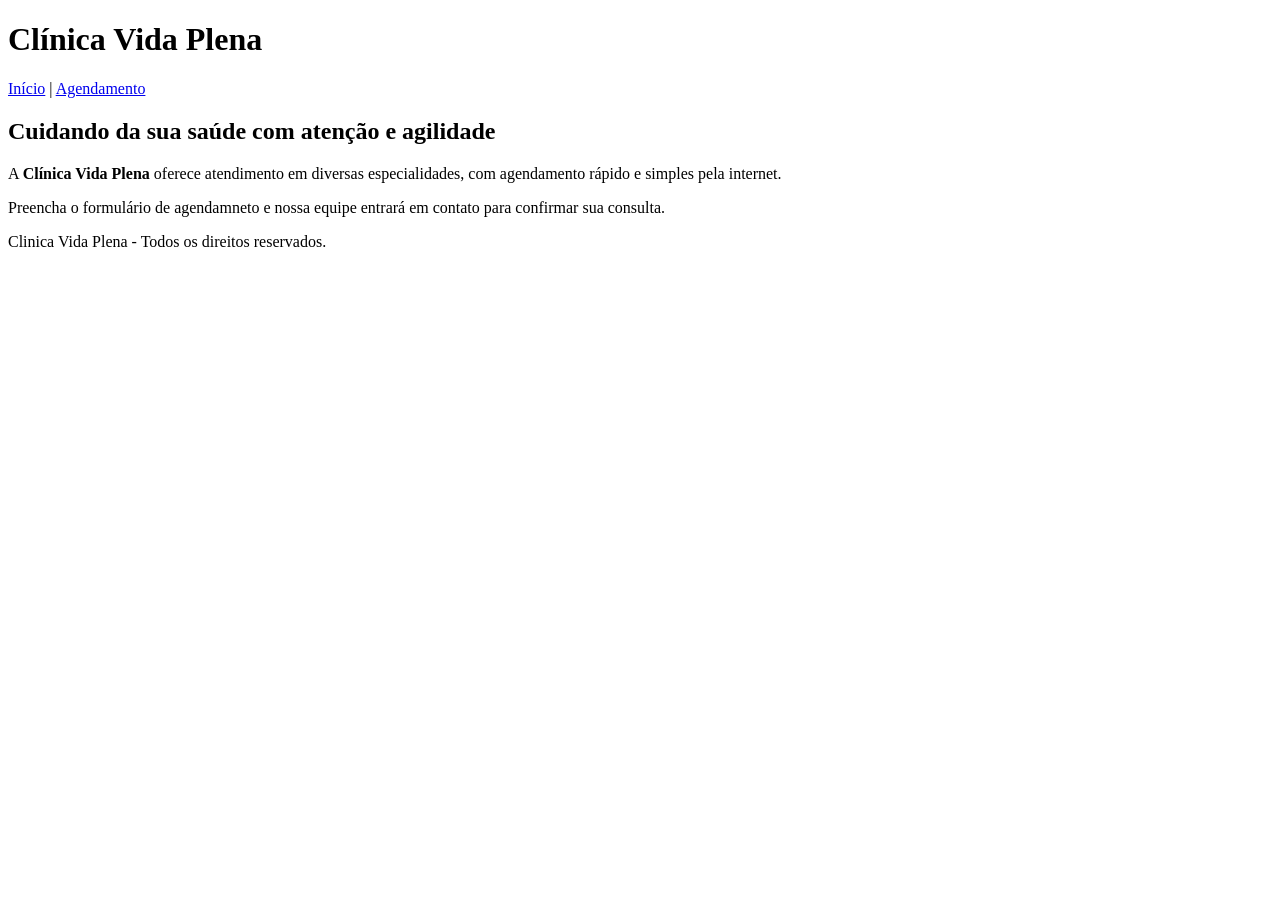
==== index.html @ 05e7b4b5 "Importa o projeto Clínica Vida Plena do Roteiro da SA06" ====
<!DOCTYPE html>
<html lang="pt-BR">
<head>
    <meta charset="UTF-8">
    <meta name="viewport" content="width=device-width, initial-scale=1.0">
    <title>Clínica Vida Plena</title>
</head>

<body>
    <header>
        <h1>Clínica Vida Plena</h1>
        <nav>
            <a href="index.html">Início</a> |
            <a href="agendamento.html">Agendamento</a>
        </nav>
    </header>

    <main>
        <h2>Cuidando da sua saúde com atenção e agilidade</h2>
        <p>
            A <strong>Clínica Vida Plena</strong> oferece atendimento em diversas especialidades, com agendamento rápido e simples pela internet.
        </p>
        <p>
            Preencha o formulário de agendamneto e nossa equipe entrará em contato para confirmar sua consulta.
        </p>
    </main>

    <footer>
        <p>
            Clinica Vida Plena - Todos os direitos reservados.
        </p>
    </footer>
</body>
</html>
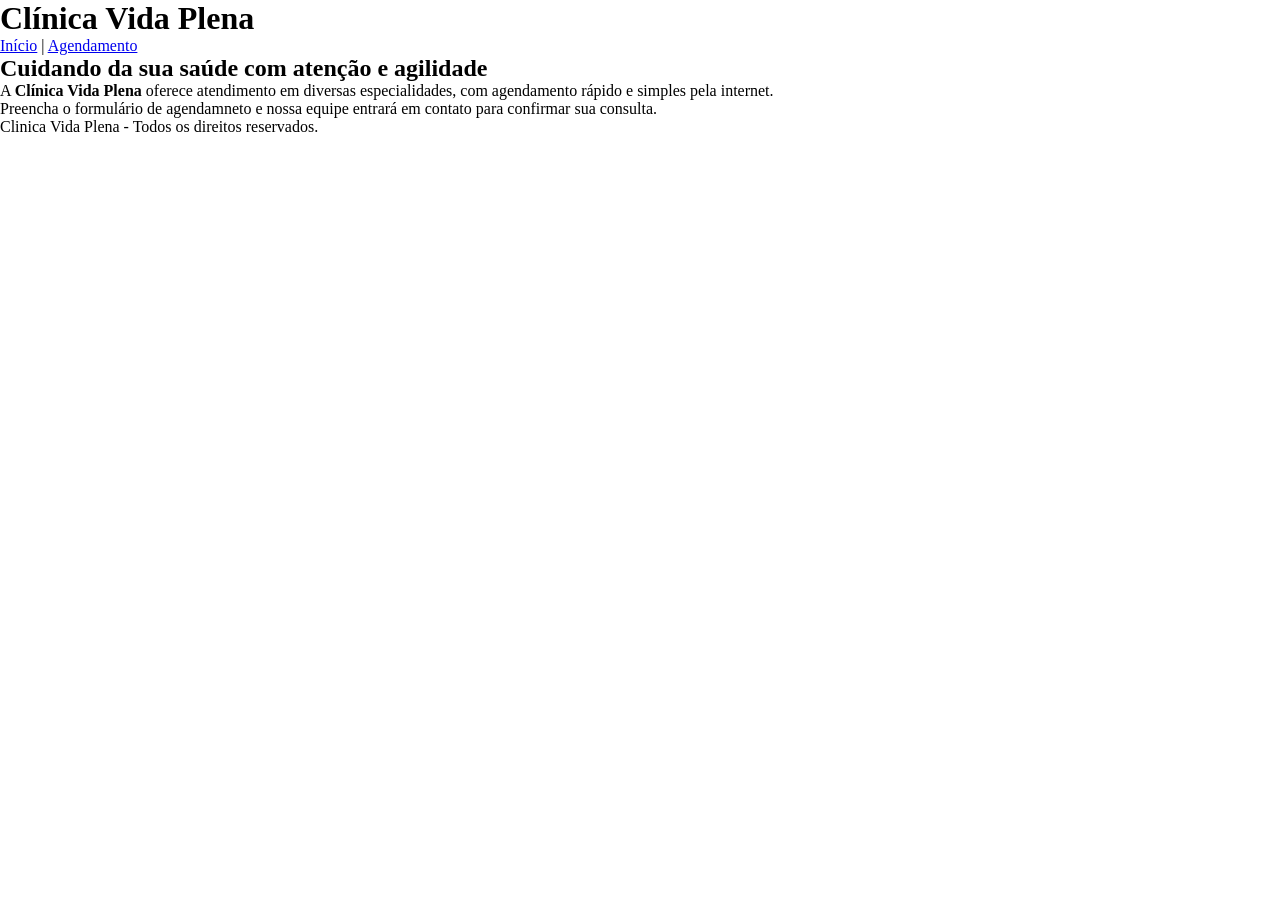
==== commit 340748e1: "Adiciona reset e conecta style.css" ====
--- a/index.html
+++ b/index.html
@@ -4,6 +4,7 @@
     <meta charset="UTF-8">
     <meta name="viewport" content="width=device-width, initial-scale=1.0">
     <title>Clínica Vida Plena</title>
+    <link rel="stylesheet" href="style.css">
 </head>
 
 <body>
--- a/style.css
+++ b/style.css
@@ -0,0 +1,8 @@
+* {
+    margin: 0;
+    padding: 0;
+}
+
+
+
+
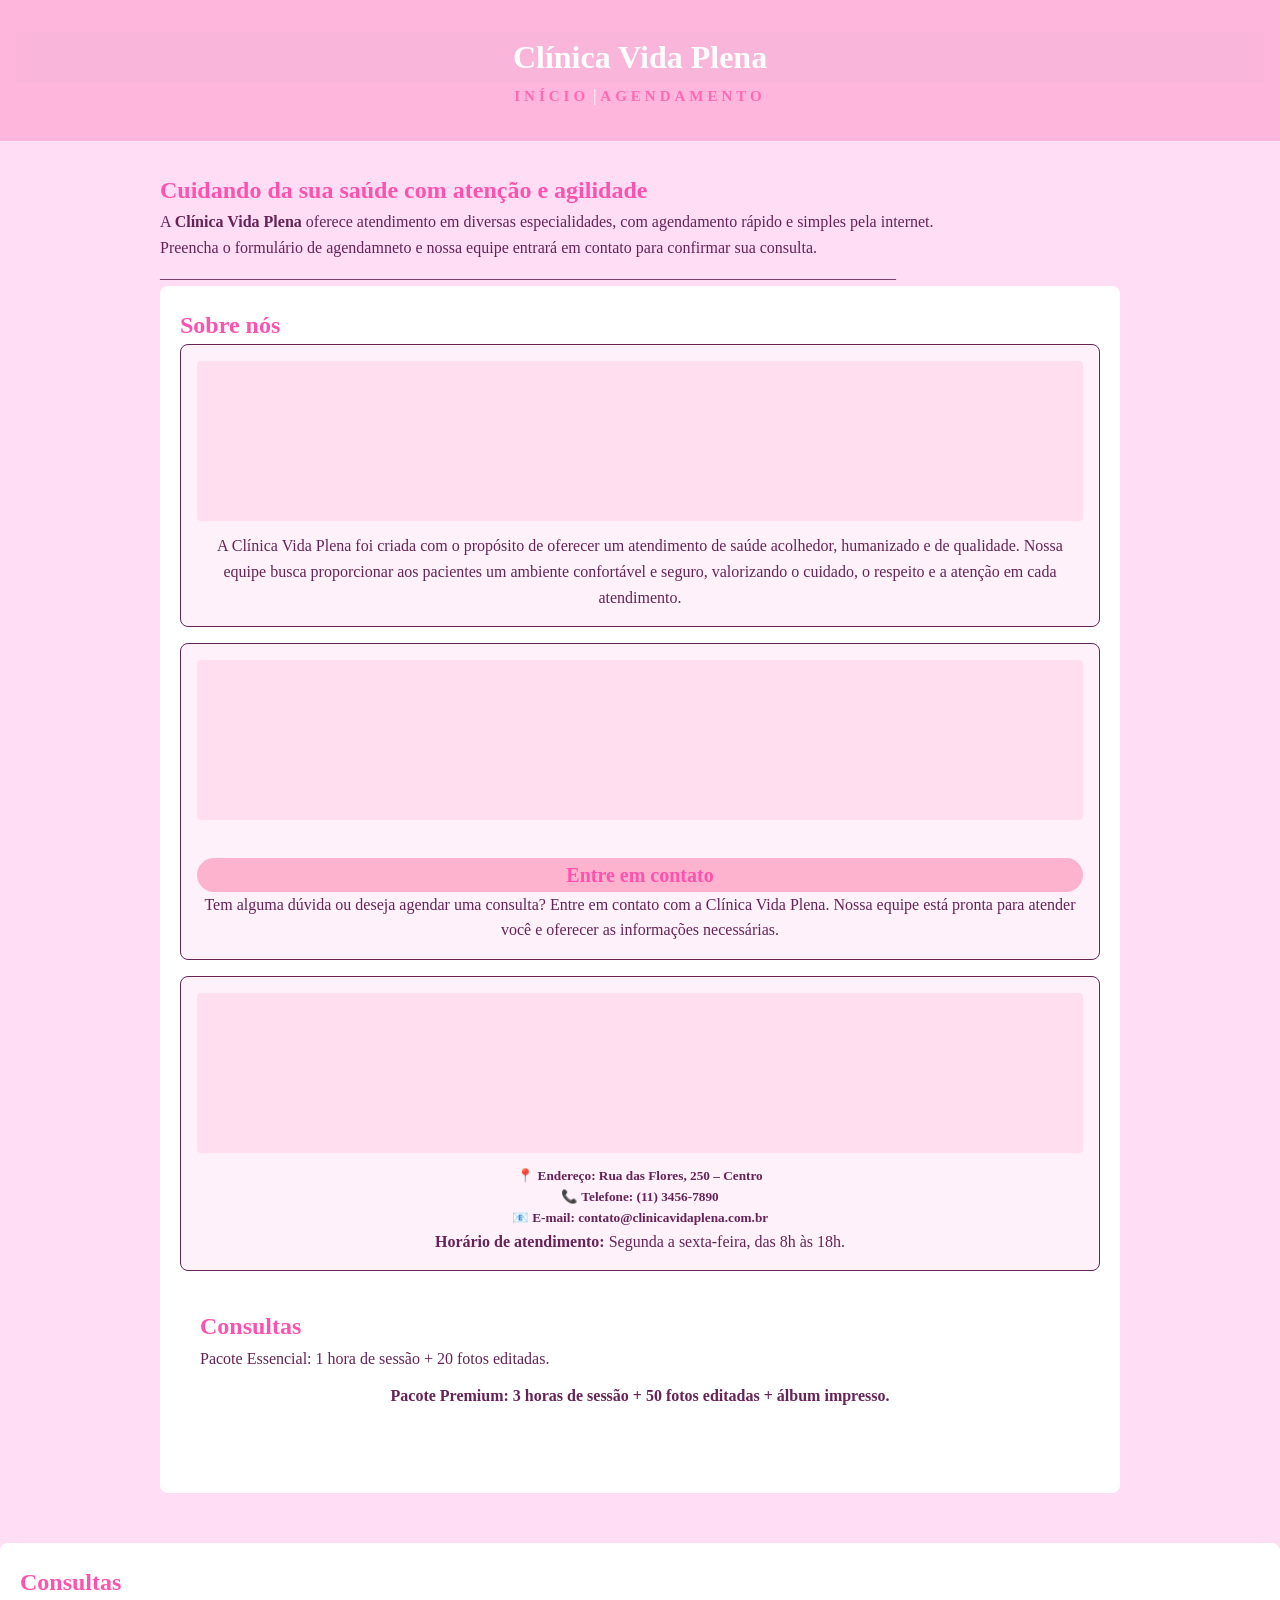
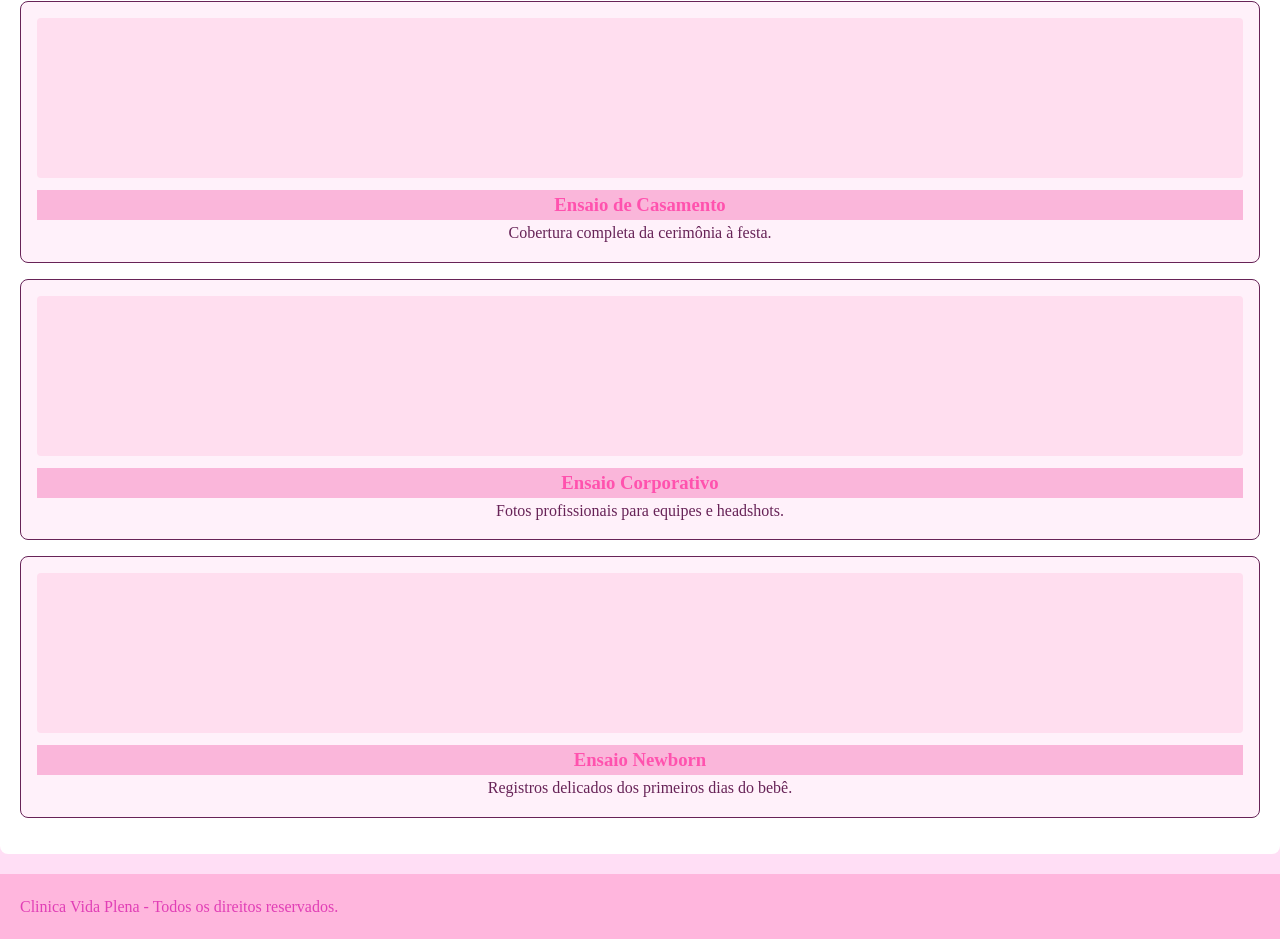
==== commit 80eccdbd: "Agrupa seletores com o mesmo estilo em uma regra compartilhada" ====
--- a/index.html
+++ b/index.html
@@ -24,7 +24,56 @@
         <p>
             Preencha o formulário de agendamneto e nossa equipe entrará em contato para confirmar sua consulta.
         </p>
+        <p>____________________________________________________________________________________________</p>
+
+        <section id="Consultas">
+            <h2>Sobre nós</h2>
+            <article class="card">
+                <div class="foto" id="foto-casamento"></div>
+                <p>A Clínica Vida Plena foi criada com o propósito de oferecer um atendimento de saúde acolhedor, humanizado e de qualidade. Nossa equipe busca proporcionar aos pacientes um ambiente confortável e seguro, valorizando o cuidado, o respeito e a atenção em cada atendimento.</p>
+            </article>
+            <article class="card">
+                <div class="foto" id="foto-a"></div>
+                <br>
+
+                <h3 class="entre-em-contato">Entre em contato</h3>
+                <p>Tem alguma dúvida ou deseja agendar uma consulta? Entre em contato com a Clínica Vida Plena. Nossa equipe está pronta para atender você e oferecer as informações necessárias.</p>
+            </article>
+            <article class="card">
+                <div class="foto" id="foto-pediatria"></div>
+                <h5>📍 Endereço: Rua das Flores, 250 – Centro <br>
+                📞 Telefone: (11) 3456-7890 <br>
+                📧 E-mail: contato@clinicavidaplena.com.br</h5>
+                <strong><p>Horário de atendimento:</strong>
+                Segunda a sexta-feira, das 8h às 18h.</p>
+            </article>
+            
+        <section id="pediatria">
+            <h2>Consultas</h2>
+    
+            <p class="pediatria">Pacote Essencial: 1 hora de sessão + 20 fotos editadas.</p>
+            <p class="pacote premium">Pacote Premium: 3 horas de sessão + 50 fotos editadas + álbum impresso.</p>
+        </section>
     </main>
+
+    <section id="consultas">
+            <h2>Consultas</h2>
+            <article class="card">
+                <div class="foto" id="foto-pediatria"></div>
+                <h3>Ensaio de Casamento</h3>
+                <p>Cobertura completa da cerimônia à festa.</p>
+            </article>
+            <article class="card">
+                <div class="foto" id="foto-dermatologia"></div>
+                <h3>Ensaio Corporativo</h3>
+                <p>Fotos profissionais para equipes e headshots.</p>
+            </article>
+            <article class="card">
+                <div class="foto" id="foto-psicologia"></div>
+                <h3>Ensaio Newborn</h3>
+                <p>Registros delicados dos primeiros dias do bebê.</p>
+            </article>
+        </section>
 
     <footer>
         <p>
--- a/style.css
+++ b/style.css
@@ -1,8 +1,139 @@
 * {
     margin: 0;
     padding: 0;
+    box-sizing: border-box;
+}
+/* ===== BASE ===== */
+
+body {
+    font-family: Georgia, 'Times New Roman', Times, serif;
+    color: rgb(103, 35, 87);
+    background-color: #ffdef5;
+    line-height: 1.6;
+}
+/* ===== CABEÇALHO E RODAPÉ ===== */
+
+header {
+    background-color: #ffb6dd;
+    color: rgb(255, 255, 255);
+    padding: 32px 16px;
+    text-align: center;
+}
+footer {
+    background-color: #ffb6dd;
+    color: rgb(225, 63, 182);
+    padding: 20px;
+}
+/* ===== CONTEÚDO PRINCIPAL ===== */
+
+main {
+    max-width: 1000px;
+    margin: 0 auto;
+    padding: 30px 20px;
+}
+/* ===== MENU ===== */
+
+nav ul {
+    list-style: none;
+    display: flex;
+    justify-content: center;
+    gap: 20px;
 }
 
+nav a:hover {
+color: rgb(247, 11, 156);
+}
 
+nav a {
+    color: hotpink;
+    text-decoration: none;
+    font-weight: 550;
+    font-size: 15px;
+    text-transform: uppercase;
+    letter-spacing: 4px;
+}
 
+h1, h3 {
+ background-color: #fab6da;
+ color: rgb(252, 253, 253);
+ 
+}
+h2, h3 {
+    color:  #ff52ae;
+    justify-content: center;
+}
 
+section {
+    background-color: white;
+    padding: 20px;
+    margin-bottom: 20px;
+    border-radius: 8px;
+}
+
+.cartao {
+    background-color: rgb(255, 255, 255);
+    padding: 20px;
+    margin: 15px;
+    border-radius: 10px;
+}
+
+#destaque {
+    background-color: #901b46;
+    padding: 30px;
+    text-align: center;
+    border-radius: 15px;
+}
+
+button {
+    background-color: rgb(240, 158, 222);
+    color: black;
+    padding: 5px 15px;
+    border: none;
+    border-radius: 5px;
+}
+
+.entre-em-contato {
+    background-color: #fc94baab;
+    max-width: 1000px;
+    padding: 1px 250px;
+    border-radius: 20px;
+    font-size: 20px;
+}
+
+.card {
+    background-color: rgb(255, 241, 250);
+    border: 1px solid;
+    border-radius: 8px;
+    padding: 16px;
+    margin-bottom: 16px;
+    text-align: center;
+}
+
+.foto {
+    background-color: rgb(255, 222, 239);
+    background-size: cover;
+    background-position: center;
+    height: 160px;
+    border-radius: 4px;
+    margin-bottom: 12px;
+}
+
+.pacote {
+    padding: 12px;
+    border-radius: 4px;
+    font-weight: bold;
+    text-align: center;
+    margin-bottom: 12px;
+}
+
+.pacote-essencial {
+    background-color: rgb(255, 220, 238);
+    border-left: 4px solid #fc2078;
+
+}
+
+.pacote-premium {
+    background-color: rgb(255, 242, 251);
+    color: #6f475b;
+    border-left: 4px solid #6f475a;
+}
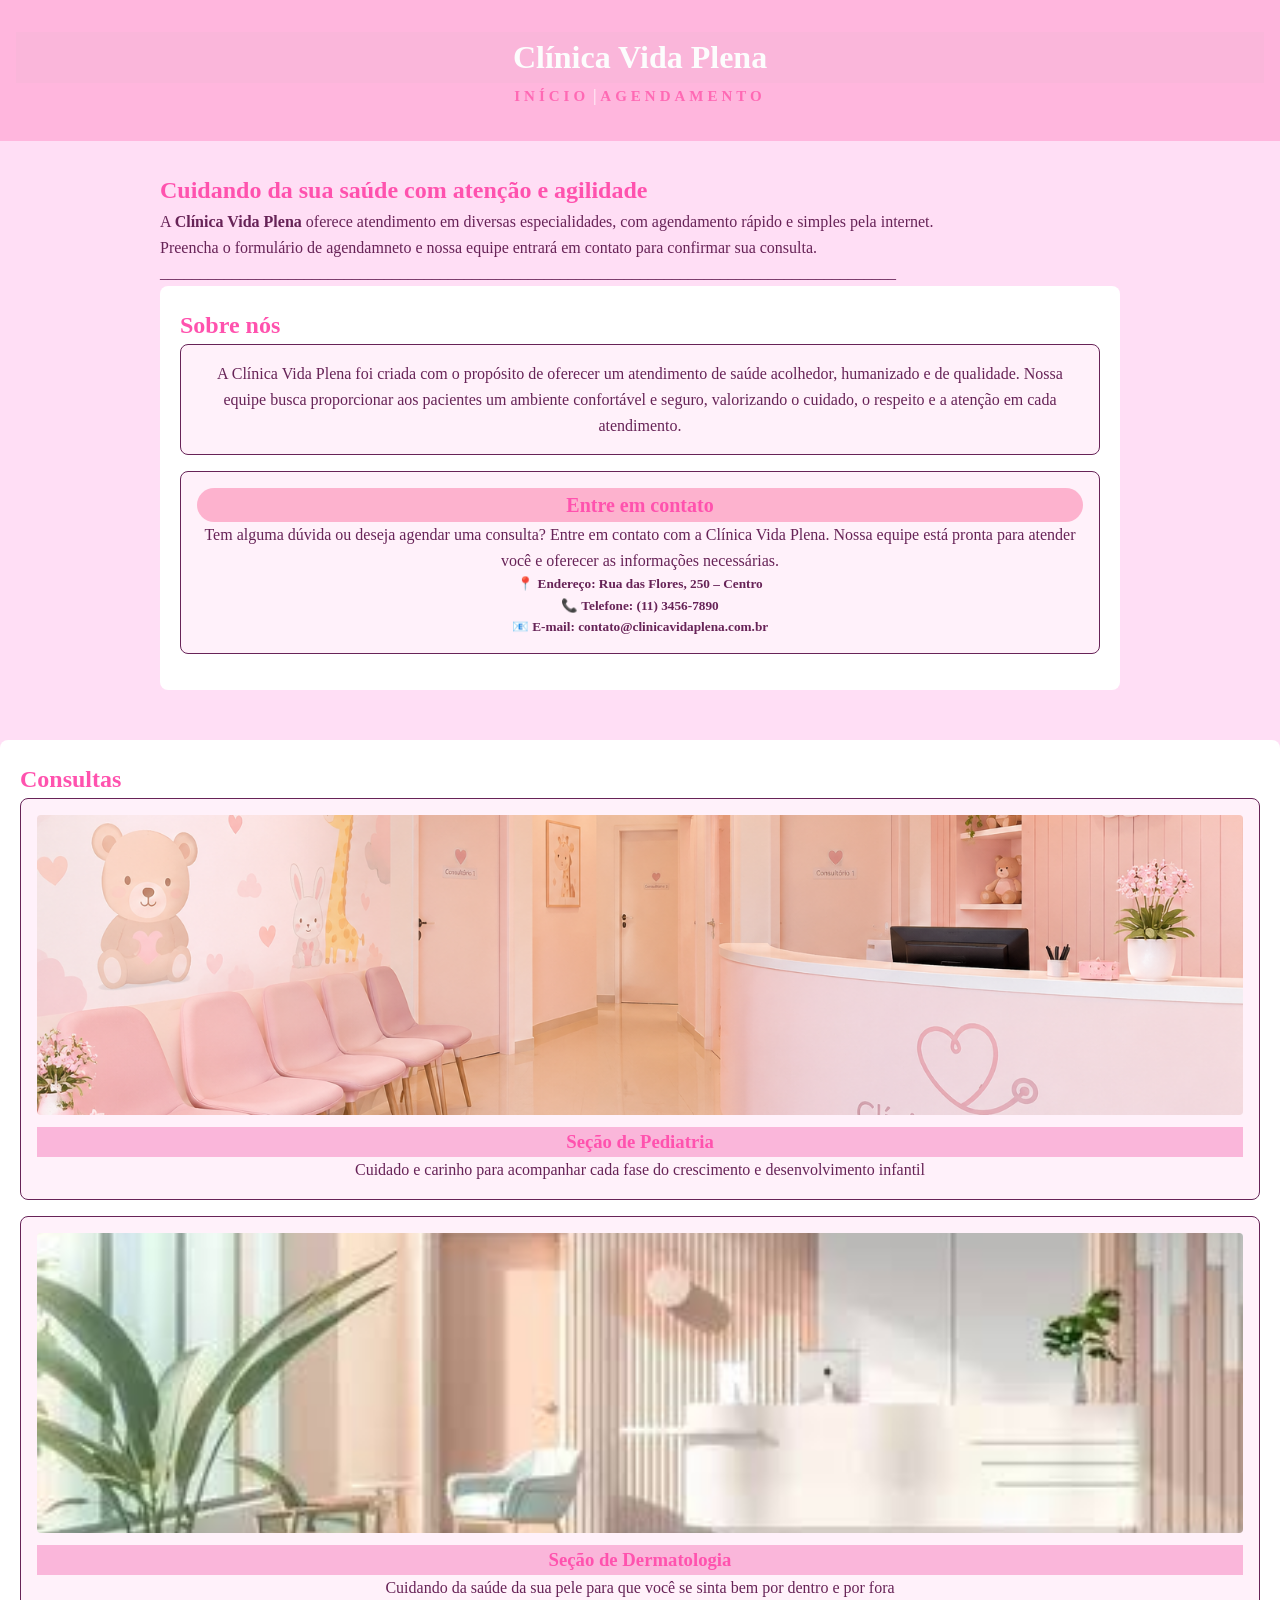
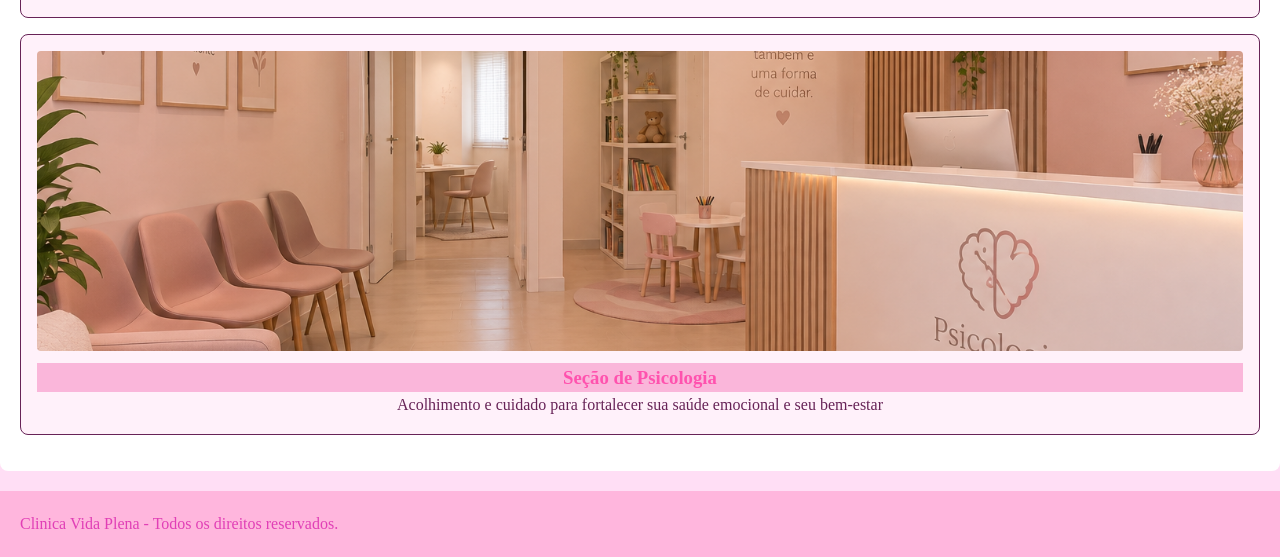
==== commit 3beda68a: "Organiza e comenta o style.css final" ====
--- a/index.html
+++ b/index.html
@@ -29,49 +29,39 @@
         <section id="Consultas">
             <h2>Sobre nós</h2>
             <article class="card">
-                <div class="foto" id="foto-casamento"></div>
+                
                 <p>A Clínica Vida Plena foi criada com o propósito de oferecer um atendimento de saúde acolhedor, humanizado e de qualidade. Nossa equipe busca proporcionar aos pacientes um ambiente confortável e seguro, valorizando o cuidado, o respeito e a atenção em cada atendimento.</p>
             </article>
             <article class="card">
-                <div class="foto" id="foto-a"></div>
-                <br>
+                
 
                 <h3 class="entre-em-contato">Entre em contato</h3>
                 <p>Tem alguma dúvida ou deseja agendar uma consulta? Entre em contato com a Clínica Vida Plena. Nossa equipe está pronta para atender você e oferecer as informações necessárias.</p>
-            </article>
-            <article class="card">
-                <div class="foto" id="foto-pediatria"></div>
                 <h5>📍 Endereço: Rua das Flores, 250 – Centro <br>
                 📞 Telefone: (11) 3456-7890 <br>
-                📧 E-mail: contato@clinicavidaplena.com.br</h5>
-                <strong><p>Horário de atendimento:</strong>
-                Segunda a sexta-feira, das 8h às 18h.</p>
+                📧 E-mail: contato@clinicavidaplena.com.br<h5>
             </article>
+        
             
-        <section id="pediatria">
-            <h2>Consultas</h2>
-    
-            <p class="pediatria">Pacote Essencial: 1 hora de sessão + 20 fotos editadas.</p>
-            <p class="pacote premium">Pacote Premium: 3 horas de sessão + 50 fotos editadas + álbum impresso.</p>
-        </section>
+       
     </main>
 
     <section id="consultas">
             <h2>Consultas</h2>
             <article class="card">
                 <div class="foto" id="foto-pediatria"></div>
-                <h3>Ensaio de Casamento</h3>
-                <p>Cobertura completa da cerimônia à festa.</p>
+                <h3>Seção de Pediatria</h3>
+                <p>Cuidado e carinho para acompanhar cada fase do crescimento e desenvolvimento infantil</p>
             </article>
             <article class="card">
                 <div class="foto" id="foto-dermatologia"></div>
-                <h3>Ensaio Corporativo</h3>
-                <p>Fotos profissionais para equipes e headshots.</p>
+                <h3>Seção de Dermatologia</h3>
+                <p>Cuidando da saúde da sua pele para que você se sinta bem por dentro e por fora</p>
             </article>
             <article class="card">
                 <div class="foto" id="foto-psicologia"></div>
-                <h3>Ensaio Newborn</h3>
-                <p>Registros delicados dos primeiros dias do bebê.</p>
+                <h3>Seção de Psicologia</h3>
+                <p>Acolhimento e cuidado para fortalecer sua saúde emocional e seu bem-estar</p>
             </article>
         </section>
 
--- a/style.css
+++ b/style.css
@@ -70,6 +70,7 @@
     border-radius: 8px;
 }
 
+/*Seletor classe e ID*/
 .cartao {
     background-color: rgb(255, 255, 255);
     padding: 20px;
@@ -136,4 +137,24 @@
     background-color: rgb(255, 242, 251);
     color: #6f475b;
     border-left: 4px solid #6f475a;
+}
+
+#foto-pediatria {
+    background-image: url(pediatria.png);
+    padding: 50px;
+    height: 300px;
+}
+
+#foto-psicologia {
+     background-image: url(psicologia2.png);
+    padding: 50px;
+    height: 300px;
+
+}
+
+#foto-dermatologia {
+     background-image: url(dermatologia.jpg);
+    padding: 50px;
+    height: 300px;
+
 }
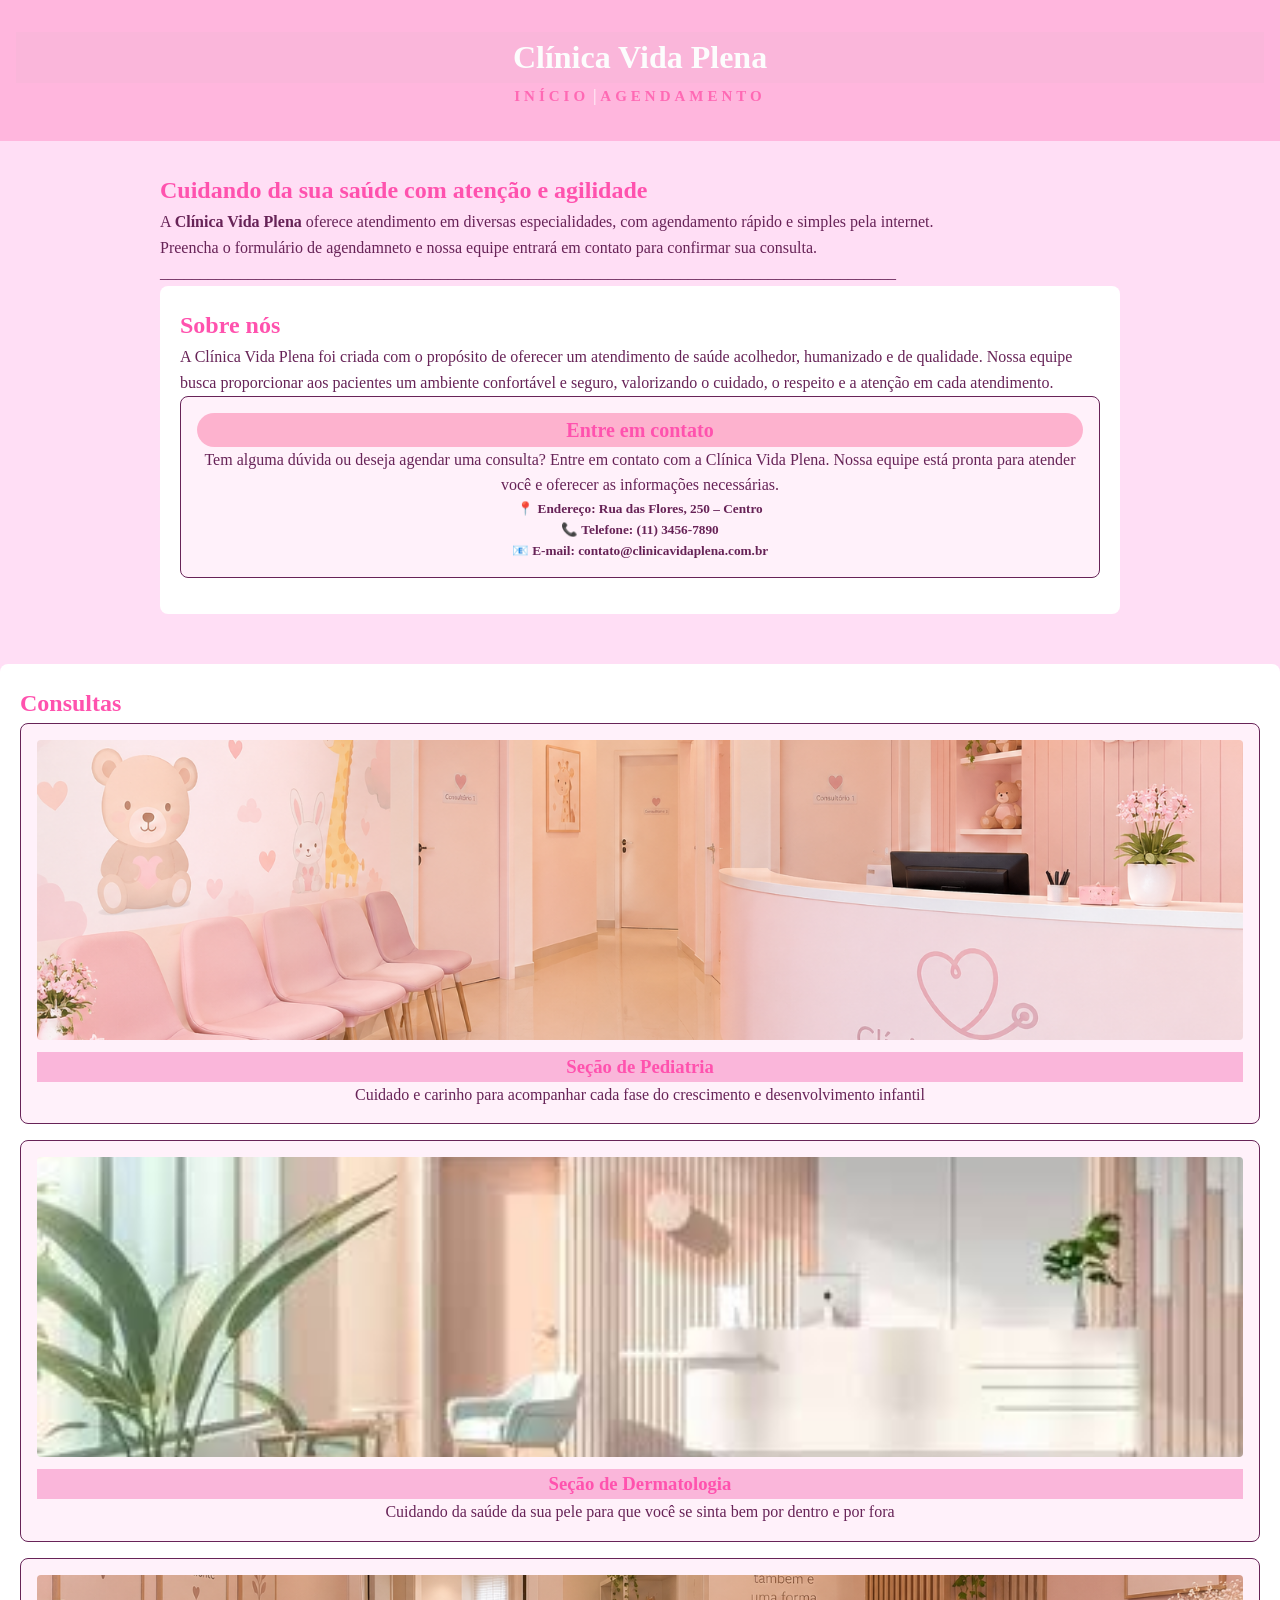
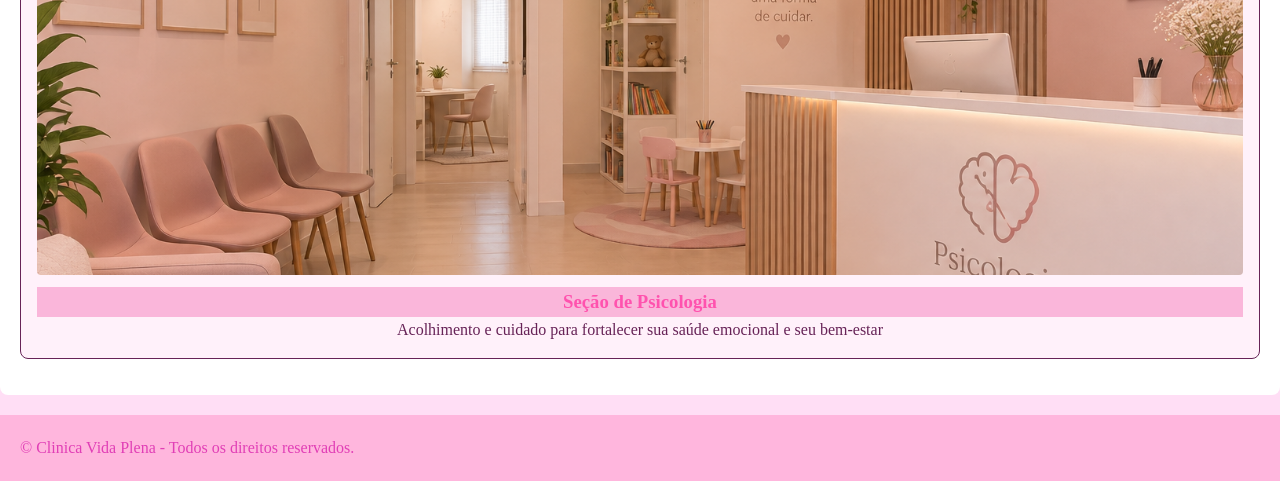
==== commit b5c97869: "Valida CSS no W3C e corrige pendências" ====
--- a/index.html
+++ b/index.html
@@ -27,9 +27,8 @@
         <p>____________________________________________________________________________________________</p>
 
         <section id="Consultas">
+            
             <h2>Sobre nós</h2>
-            <article class="card">
-                
                 <p>A Clínica Vida Plena foi criada com o propósito de oferecer um atendimento de saúde acolhedor, humanizado e de qualidade. Nossa equipe busca proporcionar aos pacientes um ambiente confortável e seguro, valorizando o cuidado, o respeito e a atenção em cada atendimento.</p>
             </article>
             <article class="card">
@@ -41,9 +40,6 @@
                 📞 Telefone: (11) 3456-7890 <br>
                 📧 E-mail: contato@clinicavidaplena.com.br<h5>
             </article>
-        
-            
-       
     </main>
 
     <section id="consultas">
@@ -67,7 +63,7 @@
 
     <footer>
         <p>
-            Clinica Vida Plena - Todos os direitos reservados.
+           &copy; Clinica Vida Plena - Todos os direitos reservados.
         </p>
     </footer>
 </body>
